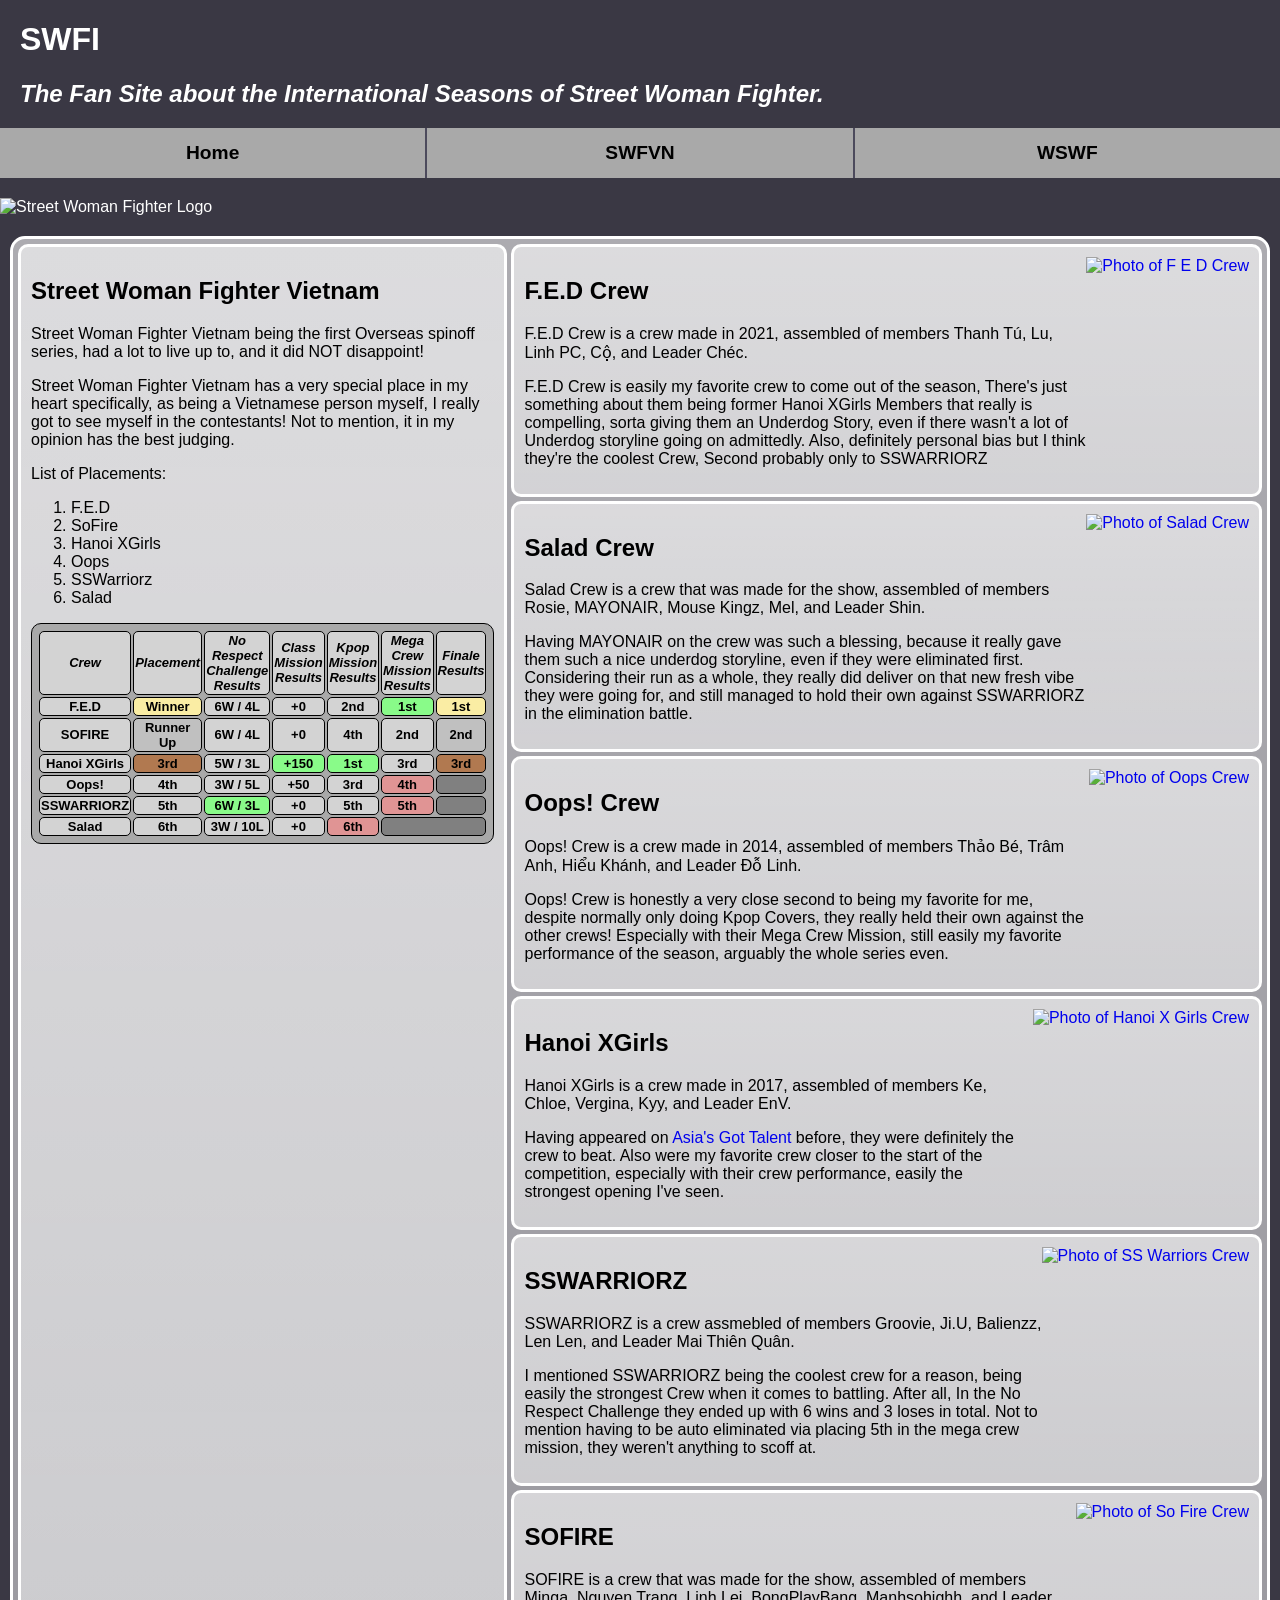
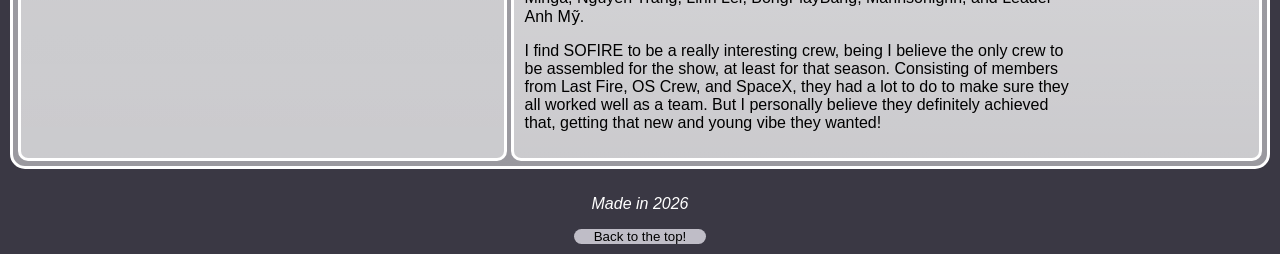
==== vietnam.html @ 68a3bc51 "Base Site File Upload" ====
<!DOCTYPE html>
<html lang="en">
    <head>
        <meta charset="utf-8">
        <meta name="viewport" content="initial-scale=1">
        <title>SWFI fansite</title>
        <link rel="stylesheet" href="./style.css">
        <link rel="stylesheet" href="./vietnam.css">
    </head>
    <body id="top">
        <header>
            <h1>SWFI</h1>
            <h2><em>The Fan Site about the International Seasons of Street Woman Fighter.</em></h2>
        </header>
        <nav>
            <button onclick="location.href='./index.html'">Home</button>
            <button onclick="location.href='./vietnam.html'">SWFVN</button>
            <button onclick="location.href='./world.html'">WSWF</button>
        </nav>
        <img class="banner" src="./StreetWomanFighterVietnamLogo.jpg" alt="Street Woman Fighter Logo">
        <div class="body">
            <section id="vnshow">
                <h2>Street Woman Fighter Vietnam</h2>
                <p>Street Woman Fighter Vietnam being the first Overseas spinoff series, had a lot to live up to, and it did NOT disappoint!</p>
                <p>
                    Street Woman Fighter Vietnam has a very special place in my heart specifically, as being a Vietnamese person myself, I really got to see myself in the contestants!
                    Not to mention, it in my opinion has the best judging.
                </p>
                <p>List of Placements:</p>
                <ol>
                    <li>F.E.D</li>
                    <li>SoFire</li>
                    <li>Hanoi XGirls</li>
                    <li>Oops</li>
                    <li>SSWarriorz</li>
                    <li>Salad</li>
                </ol>
                <table>
                    <tr>
                        <th>Crew</th>
                        <th>Placement</th>
                        <th>No Respect Challenge Results</th>
                        <th>Class Mission Results</th>
                        <th>Kpop Mission Results</th>
                        <th>Mega Crew Mission Results</th>
                        <th>Finale Results</th>
                    </tr>
                    <tr>
                        <th>F.E.D</th>
                        <th class="first">Winner</th>
                        <th>6W / 4L</th>
                        <th>+0</th>
                        <th>2nd</th>
                        <th class="green">1st</th>
                        <th class="first">1st</th>
                    </tr>
                    <tr>
                        <th>SOFIRE</th>
                        <th class="second">Runner Up</th>
                        <th>6W / 4L</th>
                        <th>+0</th>
                        <th>4th</th>
                        <th>2nd</th>
                        <th class="second">2nd</th>
                    </tr>
                    <tr>
                        <th>Hanoi XGirls</th>
                        <th class="third">3rd</th>
                        <th>5W / 3L</th>
                        <th class="green">+150</th>
                        <th class="green">1st</th>
                        <th>3rd</th>
                        <th class="third">3rd</th>
                    </tr>
                    <tr>
                        <th>Oops!</th>
                        <th>4th</th>
                        <th>3W / 5L</th>
                        <th>+50</th>
                        <th>3rd</th>
                        <th class="red">4th</th>
                        <th class="gray"> </th>
                    </tr>
                    <tr>
                        <th>SSWARRIORZ</th>
                        <th>5th</th>
                        <th class="green">6W / 3L</th>
                        <th>+0</th>
                        <th>5th</th>
                        <th class="red">5th</th>
                        <th class="gray"> </th>
                    </tr>
                    <tr>
                        <th>Salad</th>
                        <th>6th</th>
                        <th>3W / 10L</th>
                        <th>+0</th>
                        <th class="red">6th</th>
                        <th colspan="2" class="gray"> </th>
                    </tr>
                </table>
            </section>
            <section id="fed">
                <a href="./FED.jpg"><img src="./FED.jpg" alt="Photo of F E D Crew" class="hover"></a>
                <h2>F.E.D Crew</h2>
                <p>F.E.D Crew is a crew made in 2021, assembled of members Thanh Tú, Lu, Linh PC, Cộ, and Leader Chéc.</p>
                <p>
                    F.E.D Crew is easily my favorite crew to come out of the season, 
                    There's just something about them being former Hanoi XGirls Members that really is compelling, sorta giving them an Underdog Story, even if there wasn't a lot of Underdog storyline going on admittedly.
                    Also, definitely personal bias but I think they're the coolest Crew, Second probably only to SSWARRIORZ
                </p>
            </section>
            <section id="salad">
                <a href="./Salad.jpg"><img src="./Salad.jpg" alt="Photo of Salad Crew" class="hover"></a>
                <h2>Salad Crew</h2>
                <p>Salad Crew is a crew that was made for the show, assembled of members Rosie, MAYONAIR, Mouse Kingz, Mel, and Leader Shin.</p>
                <p>
                    Having MAYONAIR on the crew was such a blessing, because it really gave them such a nice underdog storyline, even if they were eliminated first.
                    Considering their run as a whole, they really did deliver on that new fresh vibe they were going for, and still managed to hold their own against SSWARRIORZ in the elimination battle.
                </p>
            </section>
            <section id="oops">
                <a href="./Oops.jpg"><img src="./Oops.jpg" alt="Photo of Oops Crew" class="hover"></a>
                <h2>Oops! Crew</h2>
                <p>Oops! Crew is a crew made in 2014, assembled of members Thảo Bé, Trâm Anh, Hiểu Khánh, and Leader Đỗ Linh.</p>
                <p>
                    Oops! Crew is honestly a very close second to being my favorite for me, despite normally only doing Kpop Covers, they really held their own against the other crews!
                    Especially with their Mega Crew Mission, still easily my favorite performance of the season, arguably the whole series even.
                </p>
            </section>
            <section id="hanoi">
                <a href="./Hanoi.jpg"><img src="./Hanoi.jpg" alt="Photo of Hanoi X Girls Crew" class="hover"></a>
                <h2>Hanoi XGirls</h2>
                <p>Hanoi XGirls is a crew made in 2017, assembled of members Ke, Chloe, Vergina, Kyy, and Leader EnV.</p>
                <p>
                    Having appeared on <a href="https://youtu.be/iQDiNEq2jvE" target="_blank">Asia's Got Talent</a> before, they were definitely the crew to beat.
                    Also were my favorite crew closer to the start of the competition, especially with their crew performance, easily the strongest opening I've seen.
                </p>
            </section>
            <section id="sswarriorz">
                <a href="./SSWarriorz.jpg"><img src="./SSWarriorz.jpg" alt="Photo of SS Warriors Crew" class="hover"></a>
                <h2>SSWARRIORZ</h2>
                <p>SSWARRIORZ is a crew assmebled of members Groovie, Ji.U, Balienzz, Len Len, and Leader Mai Thiên Quân.</p>
                <p>
                    I mentioned SSWARRIORZ being the coolest crew for a reason, being easily the strongest Crew when it comes to battling.
                    After all, In the No Respect Challenge they ended up with 6 wins and 3 loses in total.
                    Not to mention having to be auto eliminated via placing 5th in the mega crew mission, they weren't anything to scoff at. 
                </p>
            </section>
            <section id="sofire">
                <a href="./SoFire.jpg"><img src="./SoFire.jpg" alt="Photo of So Fire Crew" class="hover"></a>
                <h2>SOFIRE</h2>
                <p>SOFIRE is a crew that was made for the show, assembled of members Minga, Nguyen Trang, Linh Lei, BongPlayBang, Manhsohighh, and Leader Anh Mỹ.</p>
                <p>
                    I find SOFIRE to be a really interesting crew, being I believe the only crew to be assembled for the show, at least for that season.
                    Consisting of members from Last Fire, OS Crew, and SpaceX, they had a lot to do to make sure they all worked well as a team.
                    But I personally believe they definitely achieved that, getting that new and young vibe they wanted!
                </p>
            </section>
        </div>
        <footer>
            <p><em>Made in 2026</em></p>
            <button onclick="location.href='#top'" class="hover">Back to the top!</button>
        </footer>
    </body>
</html>
---- style.css ----
html, body {
    margin: 0px;
    padding: 0px;
}

body {
    background-color: rgb(58, 56, 68);
    color: white;
    font-family:'Lucida Sans', 'Lucida Sans Regular', 'Lucida Grande', 'Lucida Sans Unicode', Geneva, Verdana, sans-serif;
    min-height: 100vh;
    overflow-x: hidden;
}

img {
    max-width: 100%;
}

header {
    margin-left: 20px;
}

.banner {
    width: 100%;
    height: 200px;
    object-fit: cover;
    margin: 20px 0px;
}

nav {
    background-color:rgb(76, 74, 92);
    height: 50px;
    display: flex;
    justify-content: space-evenly;
    gap: 2px;
}

a {
    text-decoration: none;
}

iframe {
    border: none;
}

nav button {
    background-color: darkgray;
    color: black;
    width: 100%;
    border: none;
    font-size: larger;
    font-weight: bold;
    align-content: center;
    transition: transform 0.2s ease;
}

nav button:hover {
    background-color: white;
    transform: scale(1.03);
    z-index: 1;
}

.body, section {
    border-radius: 10px;
    border: 3px solid white;
    padding: 10px;
    background: linear-gradient(rgba(255, 255, 255, 0.579),rgba(255, 255, 255, 0.486))
}

.body {
    margin: 0px 10px;
    padding: 5px;
    border-radius: 15px;
    color: black;
    display: grid;
    gap: 4px;
}

.gallery {
   display: grid;
   grid-template-columns: 1fr 1fr 1fr;
   gap: 10px;
   margin: 0px 20px;
}

footer {
    display: grid;
    justify-content: center;
    margin: 10px;
}

footer p {
    margin-left: auto;
    margin-right: auto;
}

footer button {
    background-color: rgb(191, 189, 199);
    color: black;
    padding: 0px 20px;
    border-radius: 10px;
    border: none;
    float: right;
}

.hover {
    transition: transform 0.5s cubic-bezier(0.175, 0.885, 0.32, 1.275);
}

.hover:hover {
    transform: scale(1.1);
    z-index: 1;
}

.float {
    float: right;
}

.float-left {
    float: left;
    margin-right: 5px;
}

audio {
    display: block;
    max-width: 100%;
}
---- vietnam.css ----
.banner {
    object-position: 0% 51%;
}

.body {
    grid-template-columns: 1fr 3fr;
    grid-template-areas:
    "show fed"
    "show salad"
    "show oops"
    "show hanoi"
    "show sswarriorz"
    "show sofire";
}

table,table th {
    font-size: small;
    border: 1px solid black;
    background-color: lightgray;
    border-radius: 5px;
}

table {
    border-radius: 10px;
    background-color: darkgray;
    padding: 5px;
}

table tr:first-child th {
    font-style: italic;
}

.gray {
    background-color: gray;
}

.red {
    background-color: rgb(224, 148, 148);
}

.green {
    background-color: rgb(137, 251, 137);
}

.first {
    background-color: rgb(250, 237, 164);
}

.second {
    background-color: silver;
}

.third {
    background-color: rgb(177, 121, 80);
}

#vnshow {
    grid-area: show;
}

#vnshow ~ section img{
    float:right;
    height: 200px;
}

#fed {
    grid-area: fed;
}

#salad {
    grid-area: salad;
}

#oops {
    grid-area: oops;
}

#hanoi {
    grid-area: hanoi;
}

#sswarriorz {
    grid-area: sswarriorz;
}

#sofire {
    grid-area: sofire;
}

@media screen and (width < 960px) {
    .body {
        grid-template-columns: 1fr;
        grid-template-areas:
        "show"
        "fed"
        "salad"
        "oops"
        "hanoi"
        "sswarriorz"
        "sofire";
    }
}
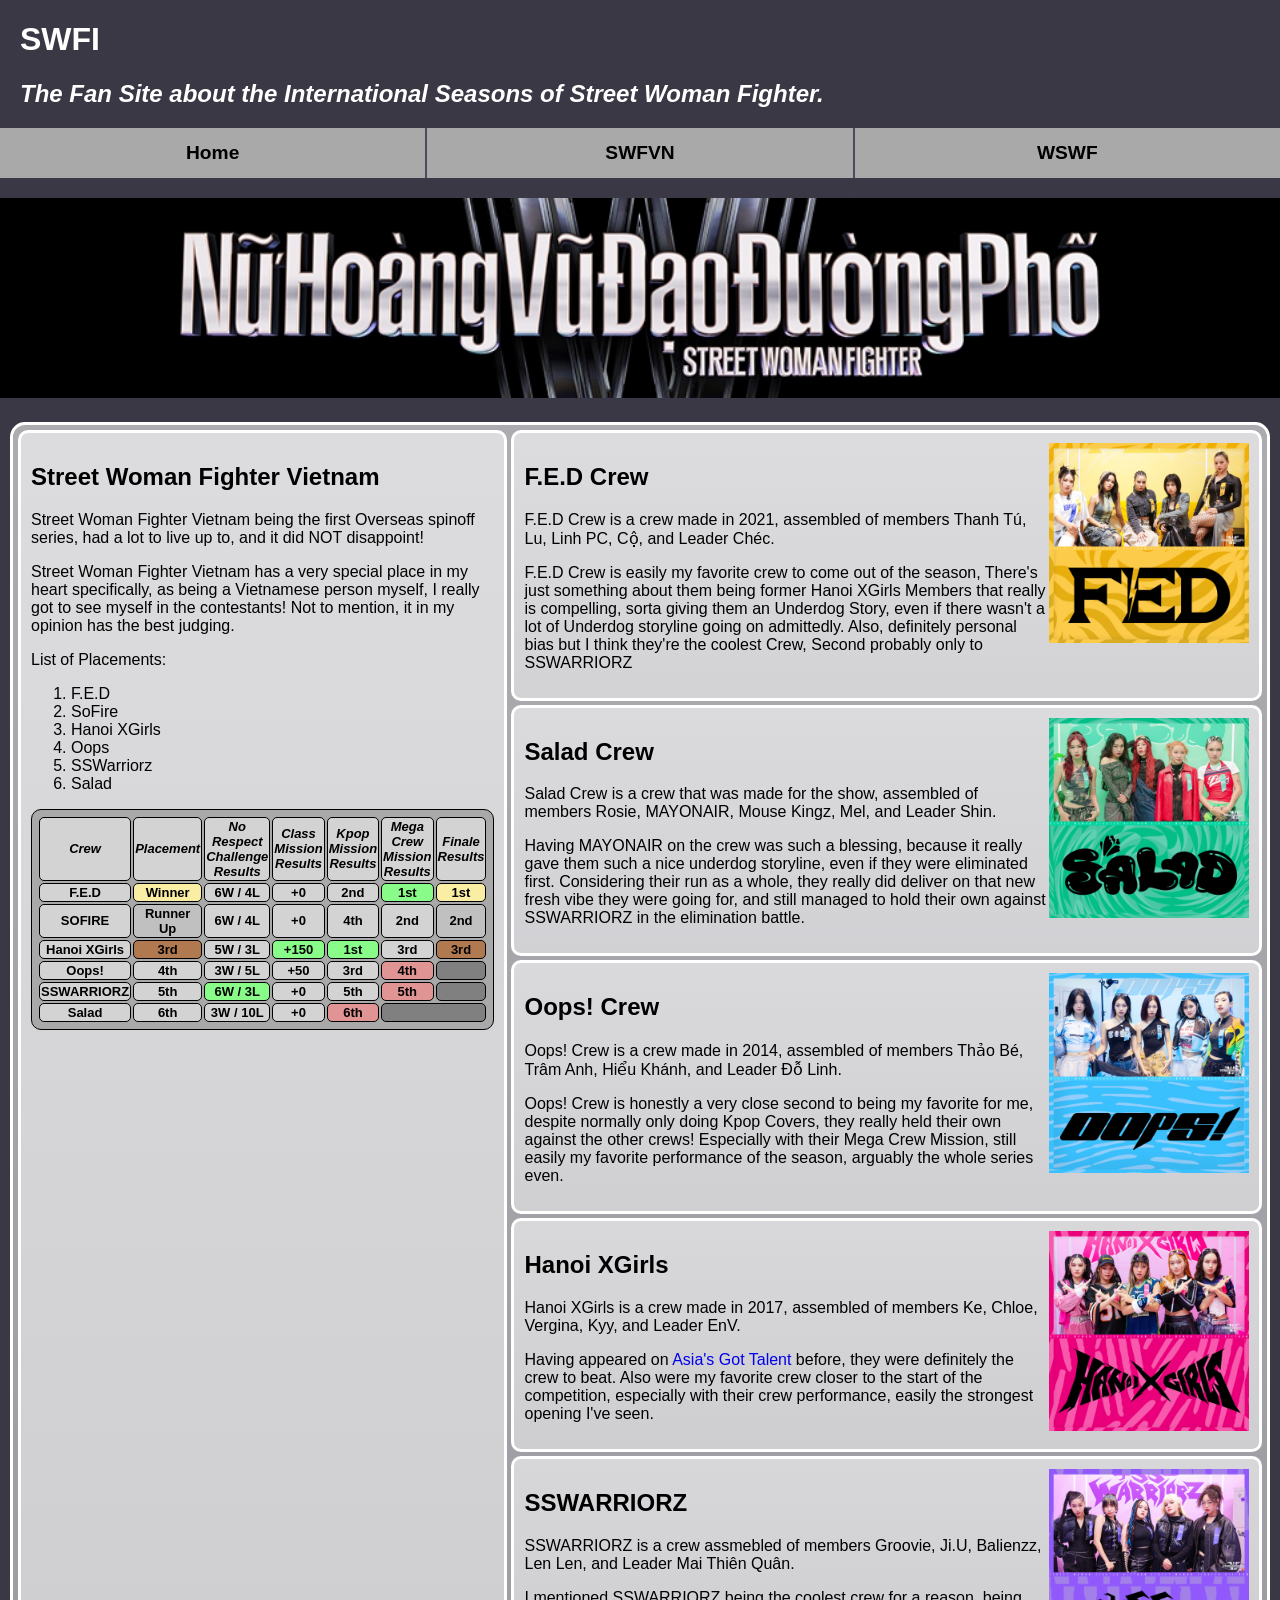
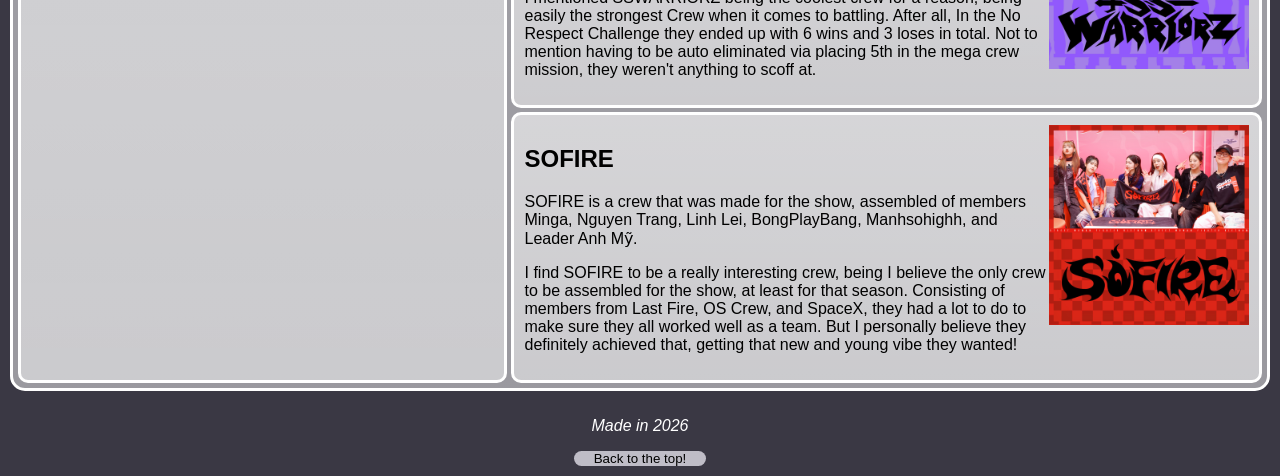
==== commit 501bee5b: "Fixed Header Error" ====
--- a/vietnam.html
+++ b/vietnam.html
@@ -10,7 +10,7 @@
     <body id="top">
         <header>
             <h1>SWFI</h1>
-            <h2><em>The Fan Site about the International Seasons of Street Woman Fighter.</em></h2>
+            <h2><i>The Fan Site about the International Seasons of Street Woman Fighter.</i></h2>
         </header>
         <nav>
             <button onclick="location.href='./index.html'">Home</button>
